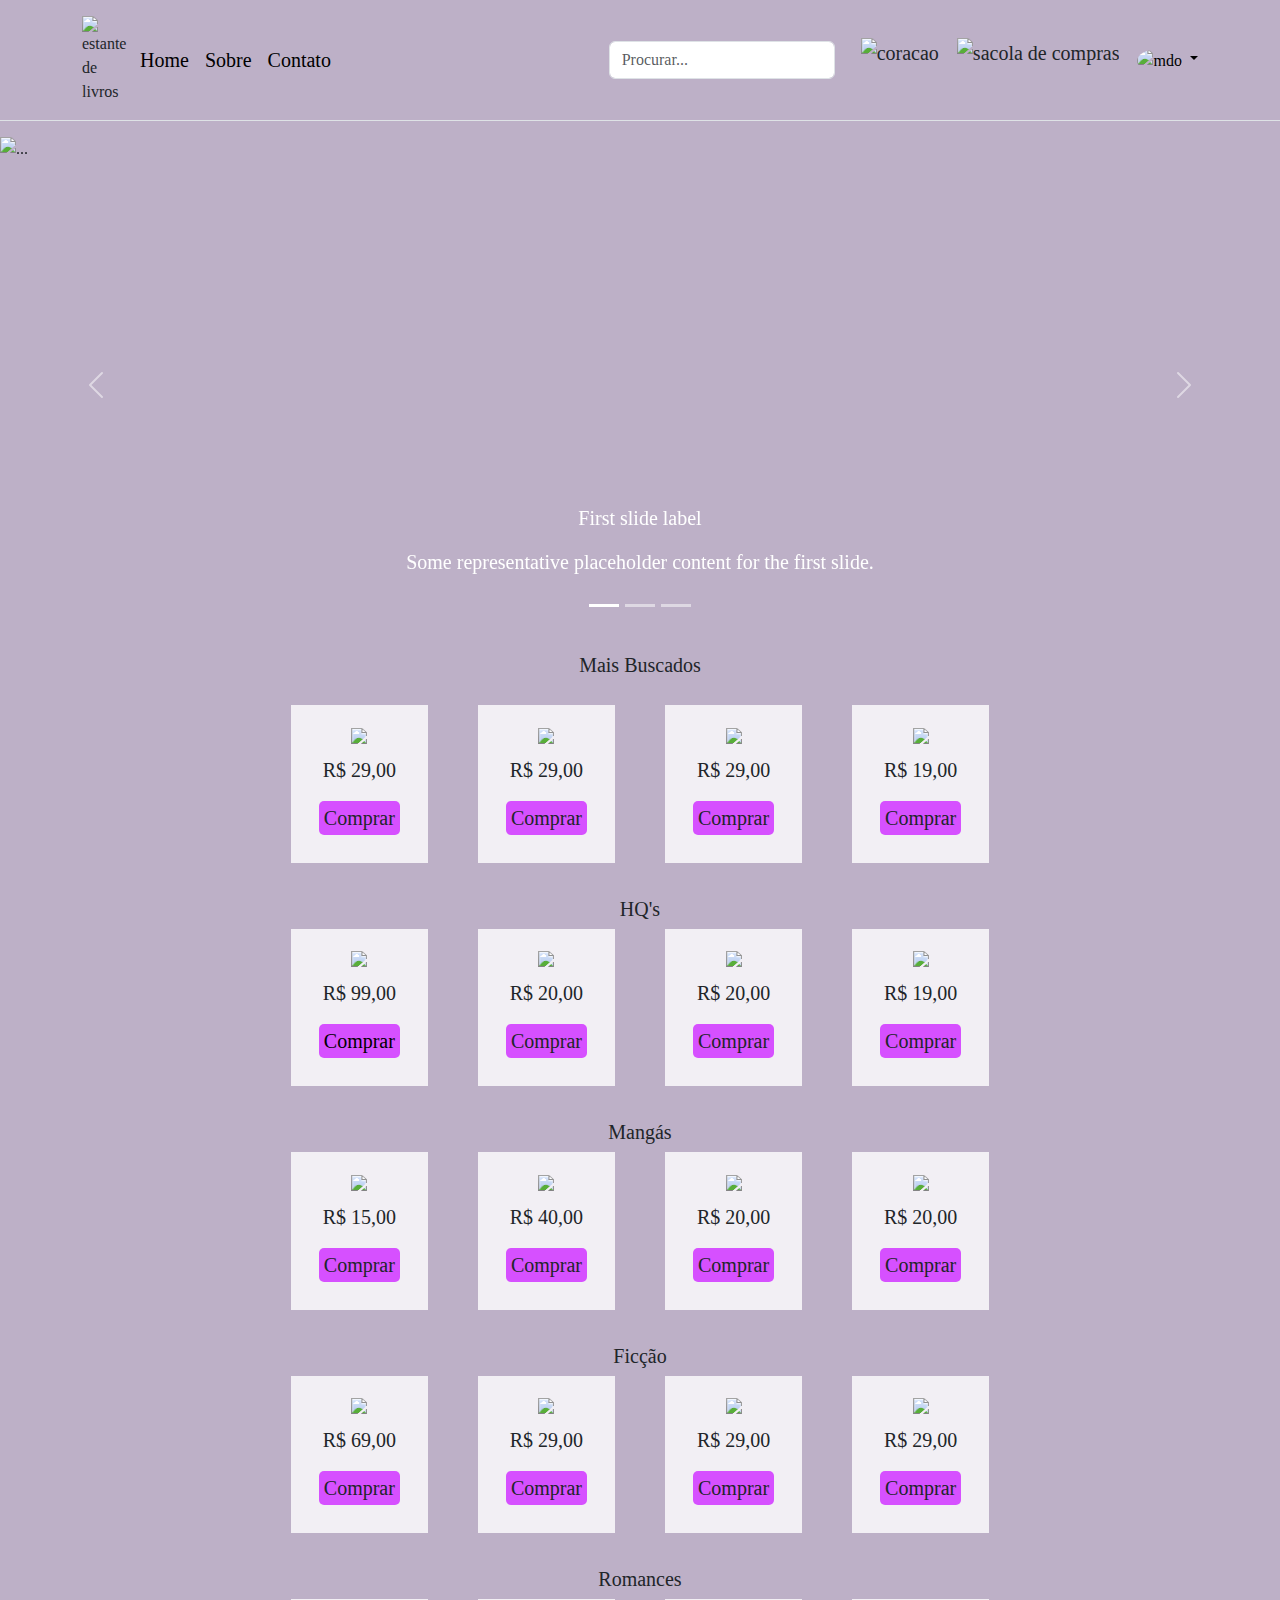
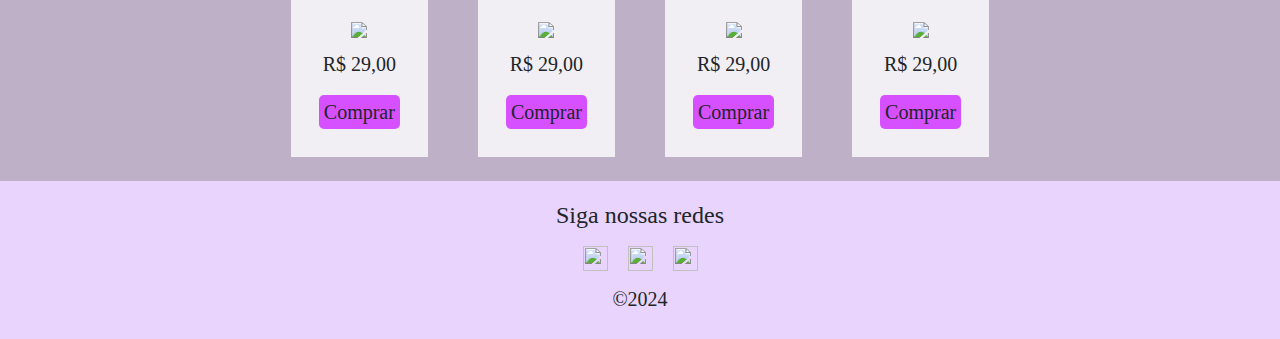
==== index.html @ cecb7685 "indentacao" ====
<!DOCTYPE html>
<html lang="en">
<head>
    <meta charset="UTF-8">
    <meta name="viewport" content="width=device-width, initial-scale=1.0">
    <link href="https://cdn.jsdelivr.net/npm/bootstrap@5.3.3/dist/css/bootstrap.min.css" rel="stylesheet" integrity="sha384-QWTKZyjpPEjISv5WaRU9OFeRpok6YctnYmDr5pNlyT2bRjXh0JMhjY6hW+ALEwIH" crossorigin="anonymous">
    <link rel="stylesheet" href="css/style.css">
    <link rel="shortcut icon" href="images/favicon.ico" type="image/x-icon">
    <title>Livros</title>
</head>
<body>
    <header class="p-3 mb-3 border-bottom">
        <div class="container">
            <div class="d-flex flex-wrap align-items-center justify-content-center justify-content-lg-start">
                <img id="logo" src="images/livros.png" alt="estante de livros">
                <ul class="nav col-12 col-lg-auto me-lg-auto mb-2 justify-content-center mb-md-0">
                    <li><a href="#" class="nav-link px-2 link-body-emphasis">Home</a></li>
                    <li><a href="#" class="nav-link px-2 link-body-emphasis">Sobre</a></li>
                    <li><a href="#" class="nav-link px-2 link-body-emphasis">Contato</a></li>
                </ul>
    
            <form class="col-12 col-lg-auto mb-3 mb-lg-0 me-lg-3" role="search">
                <input type="search" class="form-control" placeholder="Procurar..." aria-label="Search">
            </form>
            <nav class="menu">
                <ul>
                    <li><img id="coracao_menu" class="menu2" src="images/coracao.png" alt="coracao"></li>
                    <li><img id="compras_menu" class="menu2" src="images/vista-lateral-vazia-do-carrinho-de-compras.png" alt="sacola de compras"></li>
                </ul>
            </nav>
            <div class="dropdown text-end">
                <a href="#" class="d-block link-body-emphasis text-decoration-none dropdown-toggle" data-bs-toggle="dropdown" aria-expanded="false">
                <img src="https://github.com/mdo.png" alt="mdo" width="32" height="32" class="rounded-circle">
                </a>

            <ul class="dropdown-menu text-small">
                <li><a class="dropdown-item" href="#" onclick="mudarTema()">Tema escuro</a></li>
                <li><a class="dropdown-item" href="#">Settings</a></li>
                <li><a class="dropdown-item" href="#">Perfil</a></li>
                <li><hr class="dropdown-divider"></li>
                <li><a class="dropdown-item" href="#">Sair</a></li>
            </ul>
        </div>
    </header>

    <div id="carouselExampleCaptions" class="carousel slide">
        <div class="carousel-indicators">
          <button type="button" data-bs-target="#carouselExampleCaptions" data-bs-slide-to="0" class="active" aria-current="true" aria-label="Slide 1"></button>
          <button type="button" data-bs-target="#carouselExampleCaptions" data-bs-slide-to="1" aria-label="Slide 2"></button>
          <button type="button" data-bs-target="#carouselExampleCaptions" data-bs-slide-to="2" aria-label="Slide 3"></button>
        </div>
        <div class="carousel-inner">
          <div class="carousel-item active">
            <img src="images/top-view-books-arrangement.jpg" class="d-block w-100" alt="...">
            <div class="carousel-caption d-none d-md-block">
              <h5>First slide label</h5>
              <p>Some representative placeholder content for the first slide.</p>
            </div>
          </div>
          <div class="carousel-item">
            <img src="images/top-view-books-arrangement.jpg" class="d-block w-100" alt="...">
            <div class="carousel-caption d-none d-md-block">
              <h5>Second slide label</h5>
              <p>Some representative placeholder content for the second slide.</p>
            </div>
          </div>
          <div class="carousel-item">
            <img src="images/top-view-books-arrangement.jpg" class="d-block w-100" alt="...">
            <div class="carousel-caption d-none d-md-block">
              <h5>Third slide label</h5>
              <p>Some representative placeholder content for the third slide.</p>
            </div>
          </div>
        </div>
        <button class="carousel-control-prev" type="button" data-bs-target="#carouselExampleCaptions" data-bs-slide="prev">
          <span class="carousel-control-prev-icon" aria-hidden="true"></span>
          <span class="visually-hidden">Previous</span>
        </button>
        <button class="carousel-control-next" type="button" data-bs-target="#carouselExampleCaptions" data-bs-slide="next">
            <span class="carousel-control-next-icon" aria-hidden="true"></span>
            <span class="visually-hidden">Next</span>
        </button>
    </div>

    <h3 id="mais_buscados">Mais Buscados</h3>
    <section>
        <div class="grid-container">
            <div class="grid-item">
                <img id="imagem-card-1" src="images/16643869266334876e5f51e_1664386926_3x2_md.jpg">
                <div>
                    <div id="info">
                        <p id="preco-produto-1" >R$ 29,00</p>
                    </div>
                </div>
                <h3 class="botaoCompra">Comprar</h3>
            </div>
            <div class="grid-item">
                <img id="imagem-card-2" src="images/61IY5VQI69L._AC_UF1000,1000_QL80_.jpg">
                <div>
                    <div id="info">
                        <p id="preco-produto-2">R$ 29,00</p>
                    </div>
                </div>
                <h3 class="botaoCompra">Comprar</h3>
            </div>
            <div class="grid-item">
                <img id="imagem-card-3" src="images/61J43V72F7L._AC_UF1000,1000_QL80_.jpg">
                <div>
                    <div id="info">
                        <p>R$ 29,00</p>
                    </div>
                </div>
                <h3 class="botaoCompra">Comprar</h3>
            </div>  
            <div class="grid-item">
                <img id="imagem-card-4" src="images/Batwoman-Medo-e-Aversão-no-País-das-Maravilhas-capa-666x1024.jpg">
                <div>
                    <div id="info">
                        <p>R$ 19,00</p>
                    </div>
                </div>
                <h3 class="botaoCompra">Comprar</h3>
            </div>
        </div>
    </section>
    <br>
    <h3 id="hqs" >HQ's</h3>
    <section>
        <div class="grid-container">
            <div class="grid-item">
                <img id="imagem-card-5" src="images/81IOAiyRD+L._AC_UF1000,1000_QL80_.jpg">
                <div>
                    <div id="info">
                        <p>R$ 99,00</p>
                    </div>
                </div>
                <h3 class="botaoCompra"><a href="pagina2.html" >Comprar</a></h3>
            </div>
            <div class="grid-item">
                <img id="imagem-card-6" src="images/-S897-F.png">
                <div>
                    <div id="info">
                        <p>R$ 20,00</p>
                    </div>
                </div>
                <h3 class="botaoCompra">Comprar</h3>
            </div>
            <div class="grid-item">
                <img id="imagem-card-7" src="images/71UJPjpPk7L._AC_UF894,1000_QL80_.jpg">
                <div>
                    <div id="info">
                        <p>R$ 20,00</p>
                    </div>
                </div>
                <h3 class="botaoCompra">Comprar</h3>
            </div>  
            <div class="grid-item">
                <img id="imagem-card-8" src="images/Batwoman-Medo-e-Aversão-no-País-das-Maravilhas-capa-666x1024.jpg">
                <div>
                    <div id="info">
                        <p>R$ 19,00</p>
                    </div>
                </div>
                <h3 class="botaoCompra">Comprar</h3>
            </div>
        </div>
    </section>
    <br>
    <h3 id="mangas" >Mangás</h3>
    <section>
        <div class="grid-container">
            <div class="grid-item">
                <img id="imagem-card-9" src="images/61JBs8YYr4L._SL1462_.jpg">
                <div>
                    <div id="info">
                        <p>R$ 15,00</p>
                    </div>
                </div>
                <h3 class="botaoCompra">Comprar</h3>
            </div>
            <div class="grid-item">
                <img id="imagem-card-10" src="images/6175PH7eGwL._SL1000_.jpg">
                <div>
                    <div id="info">
                        <p>R$ 40,00</p>
                    </div>
                </div>
                <h3 class="botaoCompra">Comprar</h3>
            </div>
            <div class="grid-item">
                <img id="imagem-card-11" src="images/81TmHlRleJL._AC_UF1000,1000_QL80_.jpg">
                <div>
                    <div id="info">
                        <p>R$ 20,00</p>
                    </div>
                </div>
                <h3 class="botaoCompra">Comprar</h3>
            </div>  
            <div class="grid-item">
                <img id="imagem-card-12" src="images/71IIA44vw1L._AC_UF1000,1000_QL80_.jpg">
                <div>
                    <div id="info">
                        <p>R$ 20,00</p>
                    </div>
                </div>
                <h3 class="botaoCompra">Comprar</h3>
            </div>
        </div>
    </section>
    <br>
    <h3 id="ficcao" >Ficção</h3>
    <section>
        <div class="grid-container">
            <div class="grid-item">
                <img id="imagem-card-13" src="images/81zN7udGRUL._SL1500_.jpg">
                <div>
                    <div id="info">
                        <p>R$ 69,00</p>
                    </div>
                </div>
                <h3 class="botaoCompra">Comprar</h3>
            </div>
            <div class="grid-item">
                <img id="imagem-card-14" src="images/61tWC0pqJEL._SL1500_.jpg">
                <div>
                    <div id="info">
                        <p>R$ 29,00</p>
                    </div>
                </div>
                <h3 class="botaoCompra">Comprar</h3>
            </div>
            <div class="grid-item">
                <img id="imagem-card-15" src="images/81eDqX4-H2L._SL1500_.jpg">
                <div>
                    <div id="info">
                        <p>R$ 29,00</p>
                    </div>
                </div>
                <h3 class="botaoCompra">Comprar</h3>
            </div>  
            <div class="grid-item">
                <img id="imagem-card-16" src="images/91r3rBPFgcS._SL1500_.jpg">
                <div>
                    <div id="info">
                        <p>R$ 29,00</p>
                    </div>
                </div>
                <h3 class="botaoCompra" >Comprar</h3>
            </div>
        </div>
    </section>
    <br>
    <h3 id="romances" >Romances</h3>
    <section>
        <div class="grid-container">
            <div class="grid-item">
                <img id="imagem-card-17" src="images/16643869266334876e5f51e_1664386926_3x2_md.jpg">
                <div>
                    <div id="info">
                        <p>R$ 29,00</p>
                    </div>
                </div>
                <h3 class="botaoCompra">Comprar</h3>
            </div>
            <div class="grid-item">
                <img id="imagem-card-18" src="images/61IY5VQI69L._AC_UF1000,1000_QL80_.jpg">
                <div>
                    <div id="info">
                        <p>R$ 29,00</p>
                    </div>
                </div>
                <h3 class="botaoCompra">Comprar</h3>
            </div>
            <div class="grid-item">
                <img id="imagem-card-19" src="images/71FFLyJ5uyL._AC_UF1000,1000_QL80_.jpg">
                <div>
                    <div id="info">
                        <p>R$ 29,00</p>
                    </div>
                </div>
                <h3 class="botaoCompra">Comprar</h3>
            </div>  
            <div class="grid-item">
                <img id="imagem-card-20" src="images/51M9IbBqxCL._AC_UF1000,1000_QL80_.jpg">
                <div>
                    <div id="info">
                        <p>R$ 29,00</p>
                    </div>
                </div>
                <h3 class="botaoCompra">Comprar</h3>
            </div>
        </div>
    </section>
    <br>
    <footer>
        <div>
            <div class="footer">
                <h4>Siga nossas redes</h4>
                <ul>
                    <li><a href="https://github.com/cjomode" target="_blank"><img class="social" src="images/github.png"></a></li>
                    <li><img class="social" src="images/instagram.png" ></li>
                    <li><img class="social" src="images/twitter.png" ></li>
                </ul>
                <h5>&copy;2024</h5>
            </div>
        </div>
    </footer>
    <script src="https://cdn.jsdelivr.net/npm/bootstrap@5.3.3/dist/js/bootstrap.bundle.min.js" integrity="sha384-YvpcrYf0tY3lHB60NNkmXc5s9fDVZLESaAA55NDzOxhy9GkcIdslK1eN7N6jIeHz" crossorigin="anonymous"></script>
</body>
</html>
---- css/style.css ----
*{
    margin: 0;
}
body{
    background-color: rgb(189, 176, 199);
    font-family: 'Franklin Gothic Medium';
    transition: background-color 0.5s ease;

}

.carousel-item {
    height: 31rem;
}

#mais_buscados{
    padding:20px;
}

ul{
    list-style-type: none;
    padding-left: 10px;
    display: flex;
    font-size: 20px;
}

#logo {
    width:50px ;
}
.menu2 {
    width: 40px;
    padding-right: 18px;
    cursor: pointer;
} 

section #info{
    justify-content: space-between;
}

/* texto card */
p{
    padding-top: 9px;
    font-size: 20px;
}

#bem-vindo{
    text-align: center;
    padding-bottom: 15px;
    font-weight: lighter;
}

h3{
    font-size: 20px;
    text-align: center;
    padding-top: 10px;
    font-weight: lighter; 
}

#imagem-card{
    width: 207px;
}

a{
    cursor: pointer;
    text-decoration: none;
    color: black;
}
.flex-container{
    display: flex;
    background-color: rgb(116, 100, 119);
    justify-content: center;
}
.flex-container div{
    background-color: rgb(244, 225, 252);
    padding: 15px;
    margin: 15px;
    line-height: 20px;
    font-size: 20px;
    border-radius: 5px;
} 

.grid-container{
    display: grid;
    gap: 50px;
    grid-template-columns: auto auto auto auto;
    place-content: center;
}
.grid-item{
    background-color: rgba(255, 255, 255, 0.8);
    border: 1px;
    padding: 18px;
    font-size: 15px;
    text-align: center;
}
.grid-item h3{
    background-color: rgb(214, 80, 255);
    padding: 5px;
    margin: 10px;
    border-radius: 5px;
    cursor: pointer;
} 

.grid-item img{
    width: 205px;
} 

#imagem-card-1{
    width: 210px;
}
#imagem-card-2{
    width: 216px;
}
#imagem-card-3{
    width: 210px;
}
#imagem-card-5{
    width: 222px;
}
#imagem-card-6{
    width: 215px;
}
#imagem-card-7{
    width: 214px;
}
#imagem-card-8{
    width: 210px;
}
#imagem-card-9{
    width: 214px;
}
#imagem-card-10{
    width: 215px;
}
#imagem-card-11{
    width: 208px;
}
#imagem-card-12{
    width: 217px;
}
#imagem-card-13{
    width: 216px;
}
#imagem-card-14{
    width: 216px;
}
#imagem-card-16{
    width: 212px;
}
#imagem-card-17{
    width: 215px;
}
#imagem-card-18{
    width: 222px;
}
#imagem-card-19{
    width: 215px;
}
#imagem-card-20{
    width: 215px;
}

.grid-item h3:hover{
    transform: scale(1.1)
} 

/* footer */
footer {
    text-align: center;
    background-color: rgb(232, 212, 252);
    padding: 20px 0;
}

.footer h4 {
    margin-bottom: 12px;
}

.footer ul {
    padding: 0;
    justify-content: center;
}

.footer ul li {
    margin: 0 10px;
}

.social {
    width: 25px;
    height: 25px;
    cursor: pointer;
}

.footer h5 {
    margin-top: 12px;
}
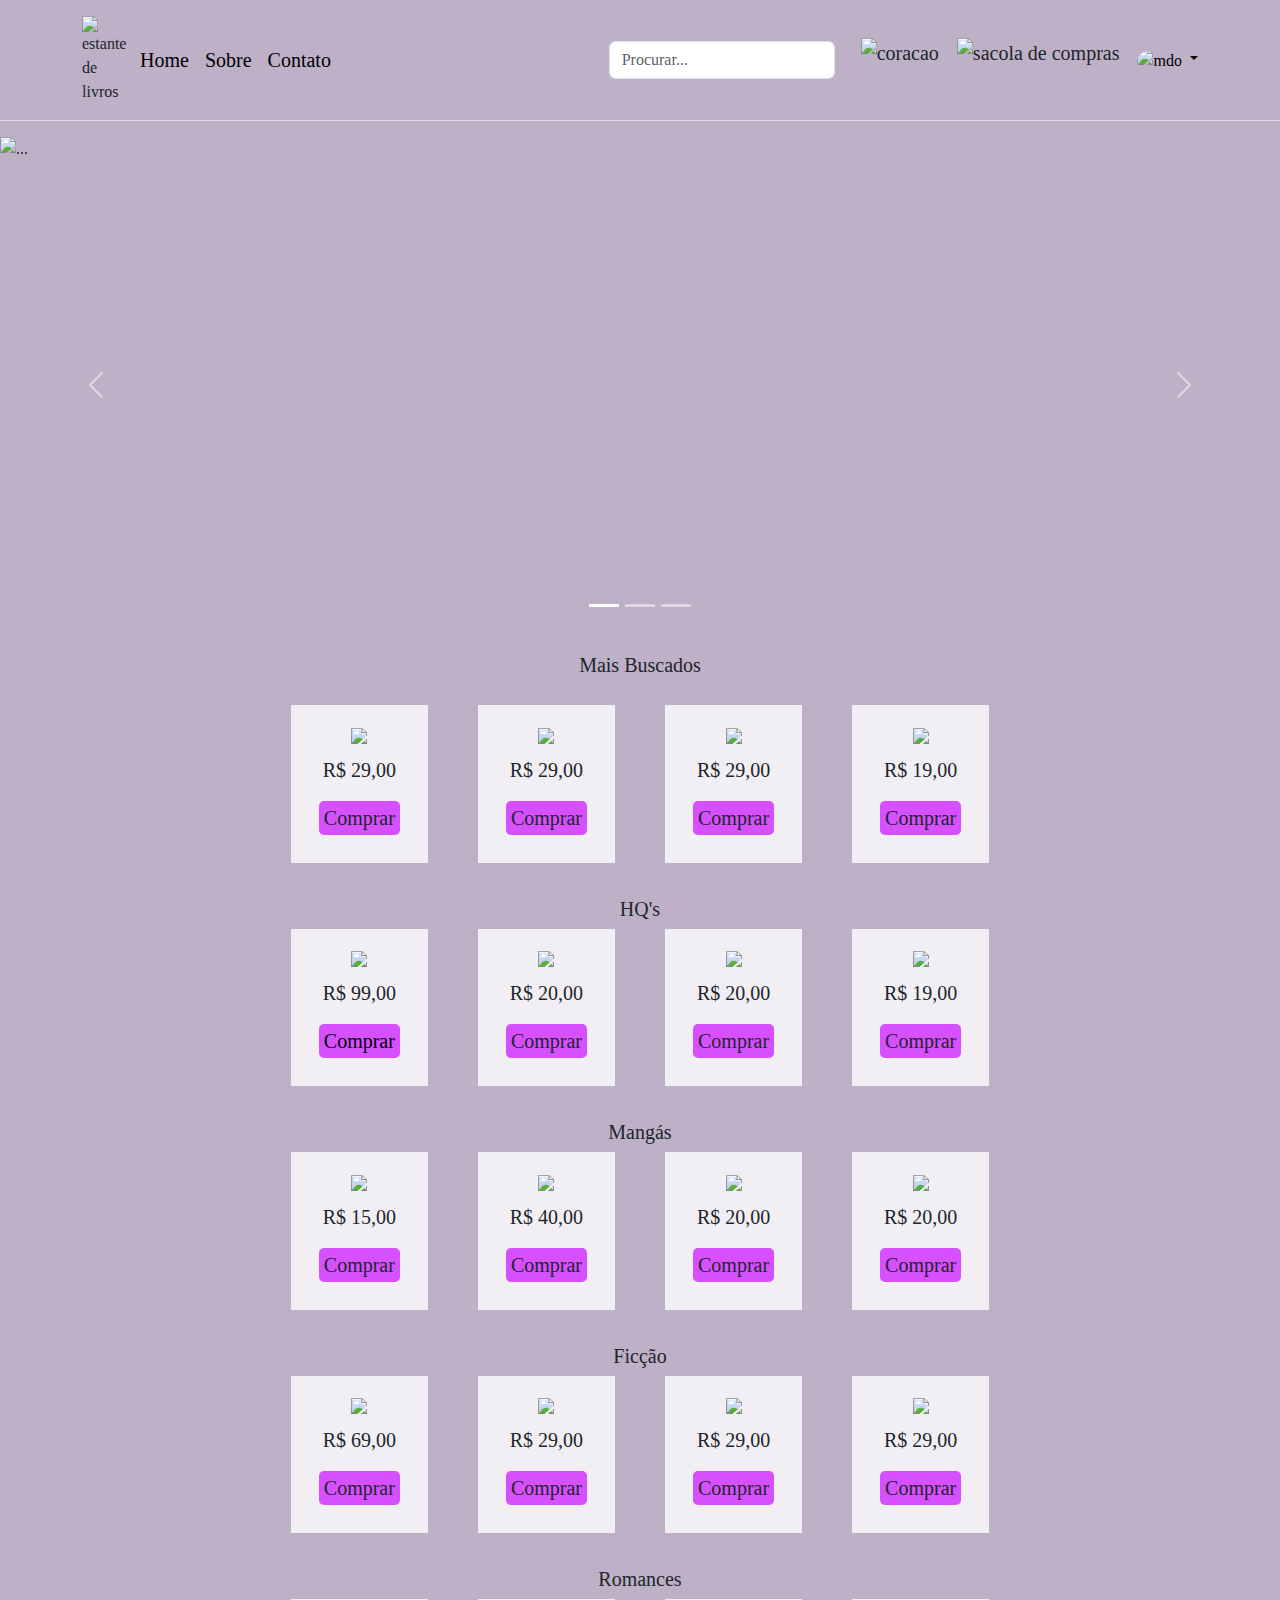
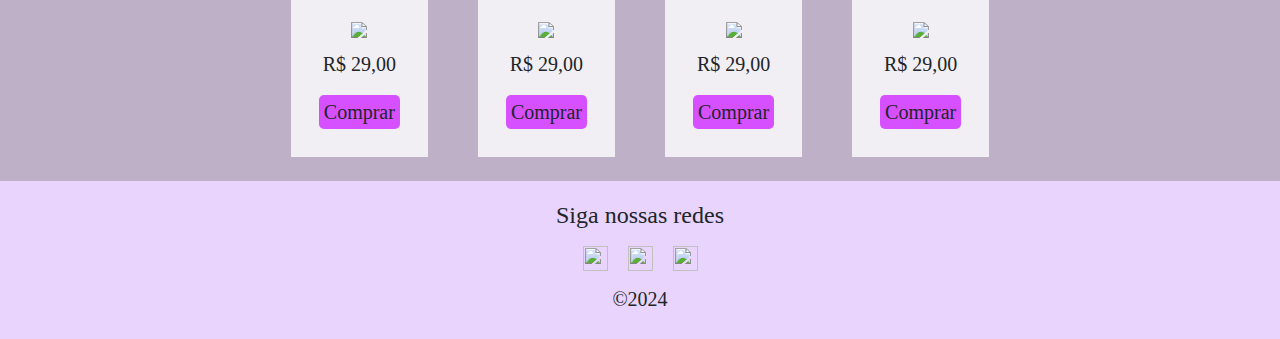
==== commit 9c484171: "Footer e slide" ====
--- a/index.html
+++ b/index.html
@@ -34,11 +34,11 @@
                 </a>
 
             <ul class="dropdown-menu text-small">
-                <li><a class="dropdown-item" href="#" onclick="mudarTema()">Tema escuro</a></li>
-                <li><a class="dropdown-item" href="#">Settings</a></li>
-                <li><a class="dropdown-item" href="#">Perfil</a></li>
+                <li><a class="dropdown-item" href="#" onclick="mudarTema()">Perfil</a></li>
+                <li><a class="dropdown-item" href="#"></a>Configurações</li>
+                <li><a class="dropdown-item" href="#">Tema escuro</a></li>
                 <li><hr class="dropdown-divider"></li>
-                <li><a class="dropdown-item" href="#">Sair</a></li>
+                <li><a class="dropdown-item" href="#">Log-out</a></li>
             </ul>
         </div>
     </header>
@@ -51,14 +51,14 @@
         </div>
         <div class="carousel-inner">
           <div class="carousel-item active">
-            <img src="images/top-view-books-arrangement.jpg" class="d-block w-100" alt="...">
+            <img src="https://i.ytimg.com/vi/MPHlAdu6jIU/maxresdefault.jpg" class="d-block w-100" alt="...">
             <div class="carousel-caption d-none d-md-block">
-              <h5>First slide label</h5>
-              <p>Some representative placeholder content for the first slide.</p>
+              <h5></h5>
+              <p></p>
             </div>
           </div>
           <div class="carousel-item">
-            <img src="images/top-view-books-arrangement.jpg" class="d-block w-100" alt="...">
+            <img src="https://m.media-amazon.com/images/I/8186gKzGVSL._AC_UF1000,1000_QL80_.jpg" class="d-block w-100" alt="...">
             <div class="carousel-caption d-none d-md-block">
               <h5>Second slide label</h5>
               <p>Some representative placeholder content for the second slide.</p>
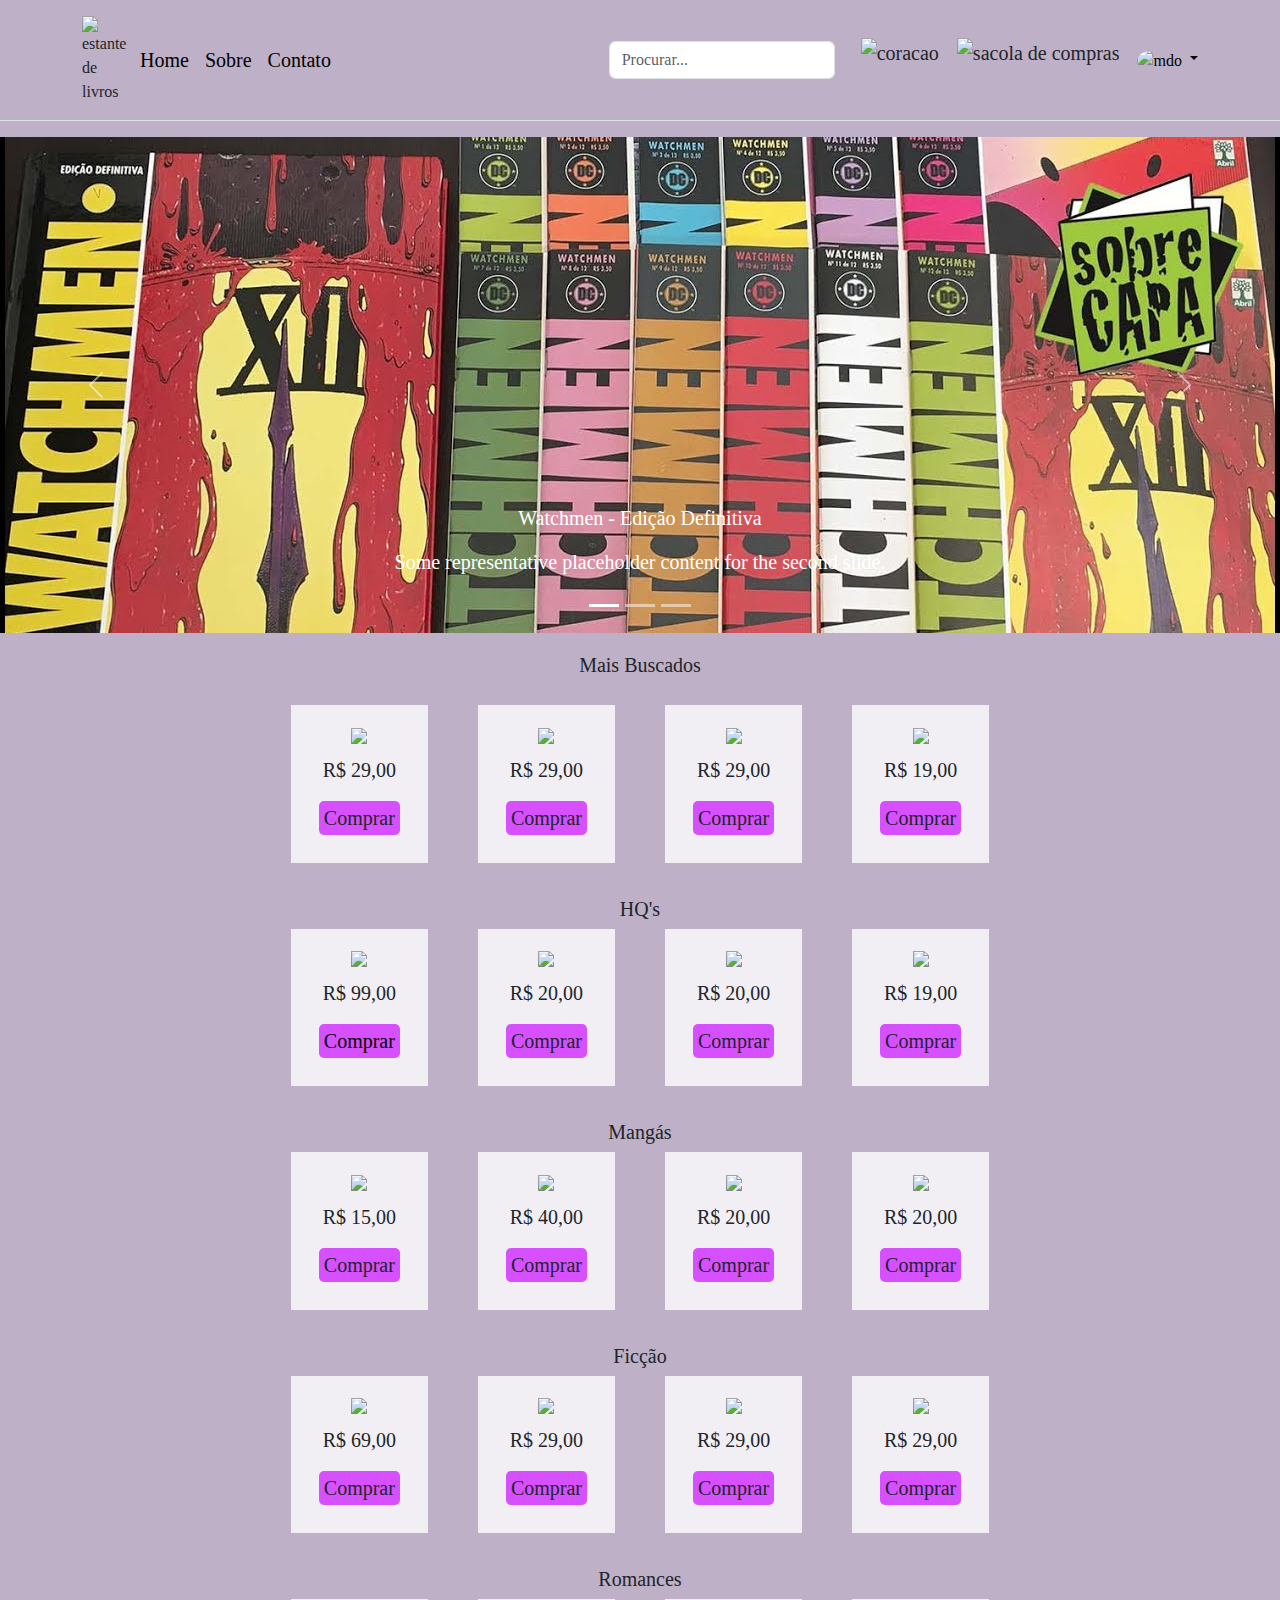
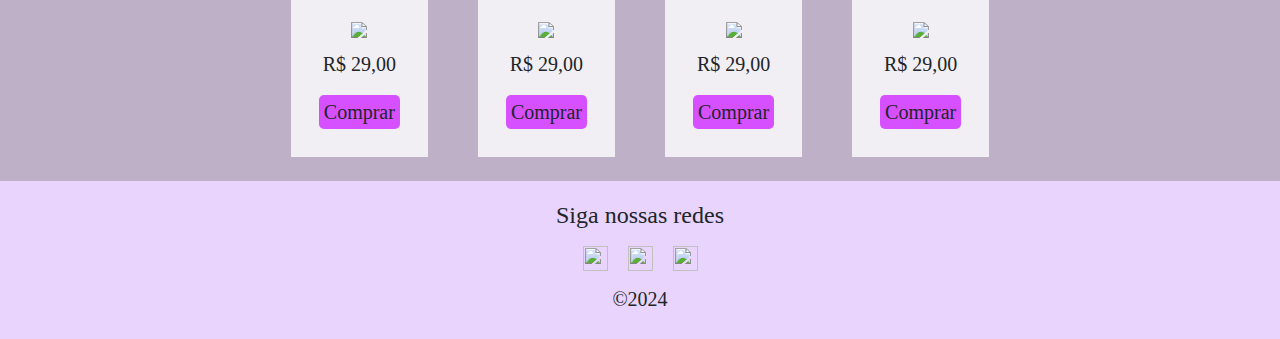
==== commit 304b08ac: "modf index/ pg2" ====
--- a/index.html
+++ b/index.html
@@ -51,16 +51,16 @@
         </div>
         <div class="carousel-inner">
           <div class="carousel-item active">
-            <img src="https://i.ytimg.com/vi/MPHlAdu6jIU/maxresdefault.jpg" class="d-block w-100" alt="...">
+            <img src="images/maxresdefault.jpg" class="d-block w-100" alt="...">
             <div class="carousel-caption d-none d-md-block">
-              <h5></h5>
-              <p></p>
+              <h5> Watchmen - Edição Definitiva</h5>
+              <p> Some representative placeholder content for the second slide.</p>
             </div>
           </div>
           <div class="carousel-item">
-            <img src="https://m.media-amazon.com/images/I/8186gKzGVSL._AC_UF1000,1000_QL80_.jpg" class="d-block w-100" alt="...">
+            <img src="images/03_2001UmOdisseiaNoEspaco-1.jpg" class="d-block w-100">
             <div class="carousel-caption d-none d-md-block">
-              <h5>Second slide label</h5>
+              <h5>2001 - Uma Odisseia no Espaço</h5>
               <p>Some representative placeholder content for the second slide.</p>
             </div>
           </div>
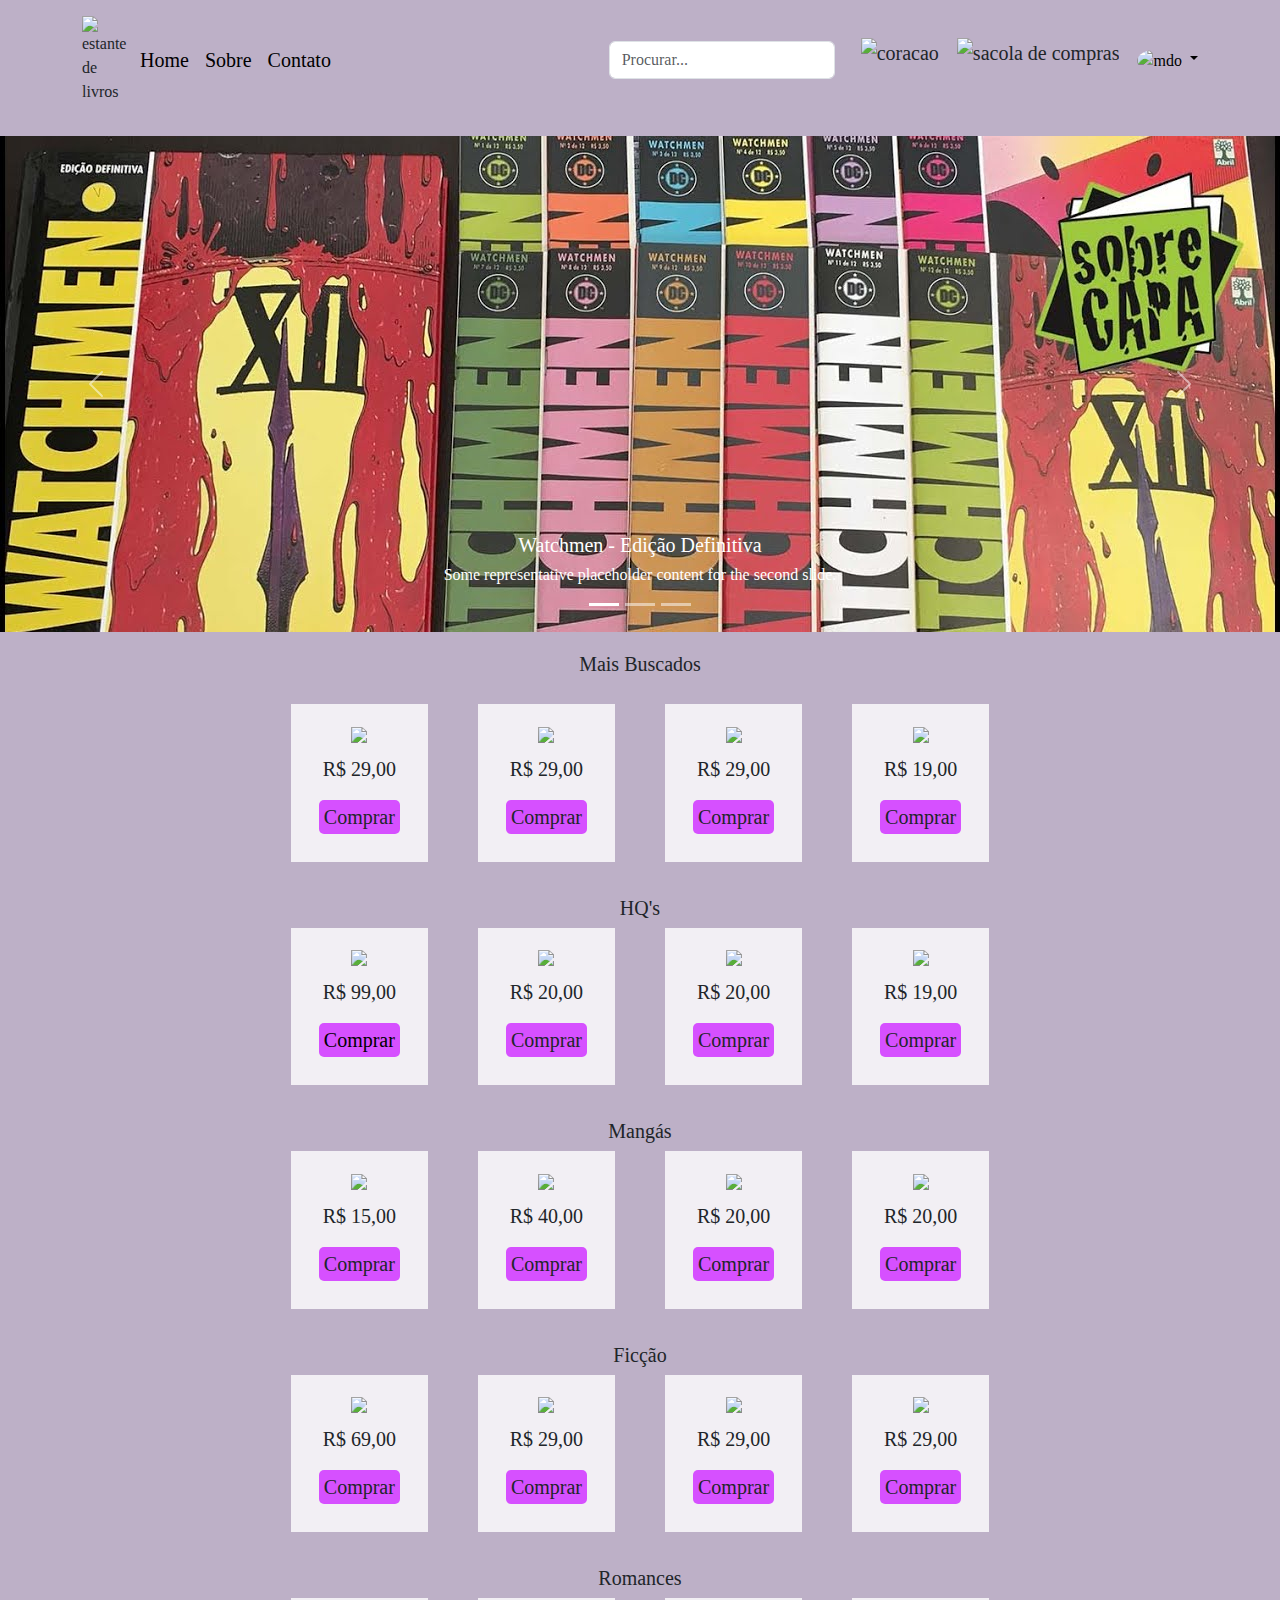
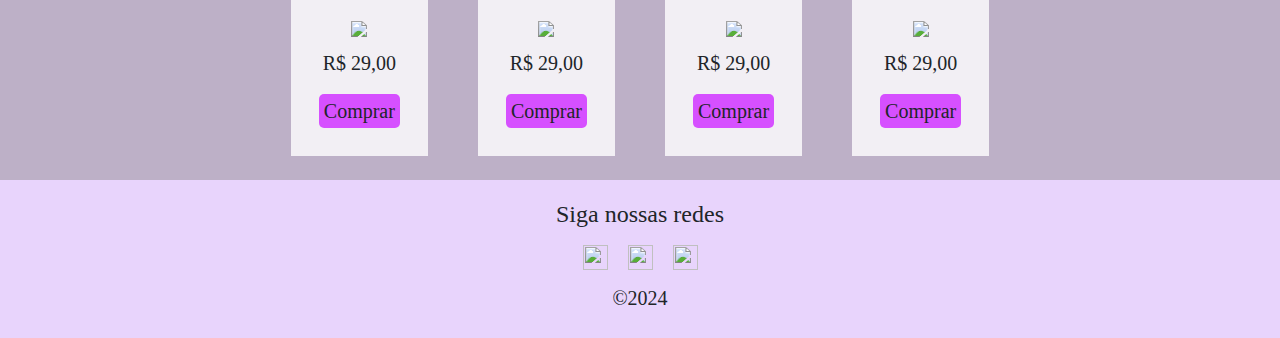
==== commit 64e3747c: "ajustes e melhorias" ====
--- a/index.html
+++ b/index.html
@@ -9,7 +9,7 @@
     <title>Livros</title>
 </head>
 <body>
-    <header class="p-3 mb-3 border-bottom">
+    <header class="p-3 mb-3">
         <div class="container">
             <div class="d-flex flex-wrap align-items-center justify-content-center justify-content-lg-start">
                 <img id="logo" src="images/livros.png" alt="estante de livros">
@@ -34,7 +34,7 @@
                 </a>
 
             <ul class="dropdown-menu text-small">
-                <li><a class="dropdown-item" href="#" onclick="mudarTema()">Perfil</a></li>
+                <li><a class="dropdown-item" href="#">Perfil</a></li>
                 <li><a class="dropdown-item" href="#"></a>Configurações</li>
                 <li><a class="dropdown-item" href="#">Tema escuro</a></li>
                 <li><hr class="dropdown-divider"></li>
@@ -53,22 +53,22 @@
           <div class="carousel-item active">
             <img src="images/maxresdefault.jpg" class="d-block w-100" alt="...">
             <div class="carousel-caption d-none d-md-block">
-              <h5> Watchmen - Edição Definitiva</h5>
-              <p> Some representative placeholder content for the second slide.</p>
+                <h5> Watchmen - Edição Definitiva</h5>
+                <h6> Some representative placeholder content for the second slide.</h6>
             </div>
           </div>
           <div class="carousel-item">
-            <img src="images/03_2001UmOdisseiaNoEspaco-1.jpg" class="d-block w-100">
+            <img src="images/03_2001UmOdisseiaNoEspaco-1.jpg" class="d-block w-100" alt=" ">
             <div class="carousel-caption d-none d-md-block">
               <h5>2001 - Uma Odisseia no Espaço</h5>
-              <p>Some representative placeholder content for the second slide.</p>
+              <h6>Some representative placeholder content for the second slide.</h6>
             </div>
           </div>
           <div class="carousel-item">
-            <img src="images/top-view-books-arrangement.jpg" class="d-block w-100" alt="...">
+            <img src="images/girlslikegirl3.png" class="d-block w-100" alt="...">
             <div class="carousel-caption d-none d-md-block">
-              <h5>Third slide label</h5>
-              <p>Some representative placeholder content for the third slide.</p>
+                <h5>Girls Like Girls</h5>
+                <h6>Disponível versão digital e física</h6>
             </div>
           </div>
         </div>
@@ -134,7 +134,7 @@
                         <p>R$ 99,00</p>
                     </div>
                 </div>
-                <h3 class="botaoCompra"><a href="pagina2.html" >Comprar</a></h3>
+                <h3 class="botaoCompra"><a href="pg2.html" >Comprar</a></h3>
             </div>
             <div class="grid-item">
                 <img id="imagem-card-6" src="images/-S897-F.png">
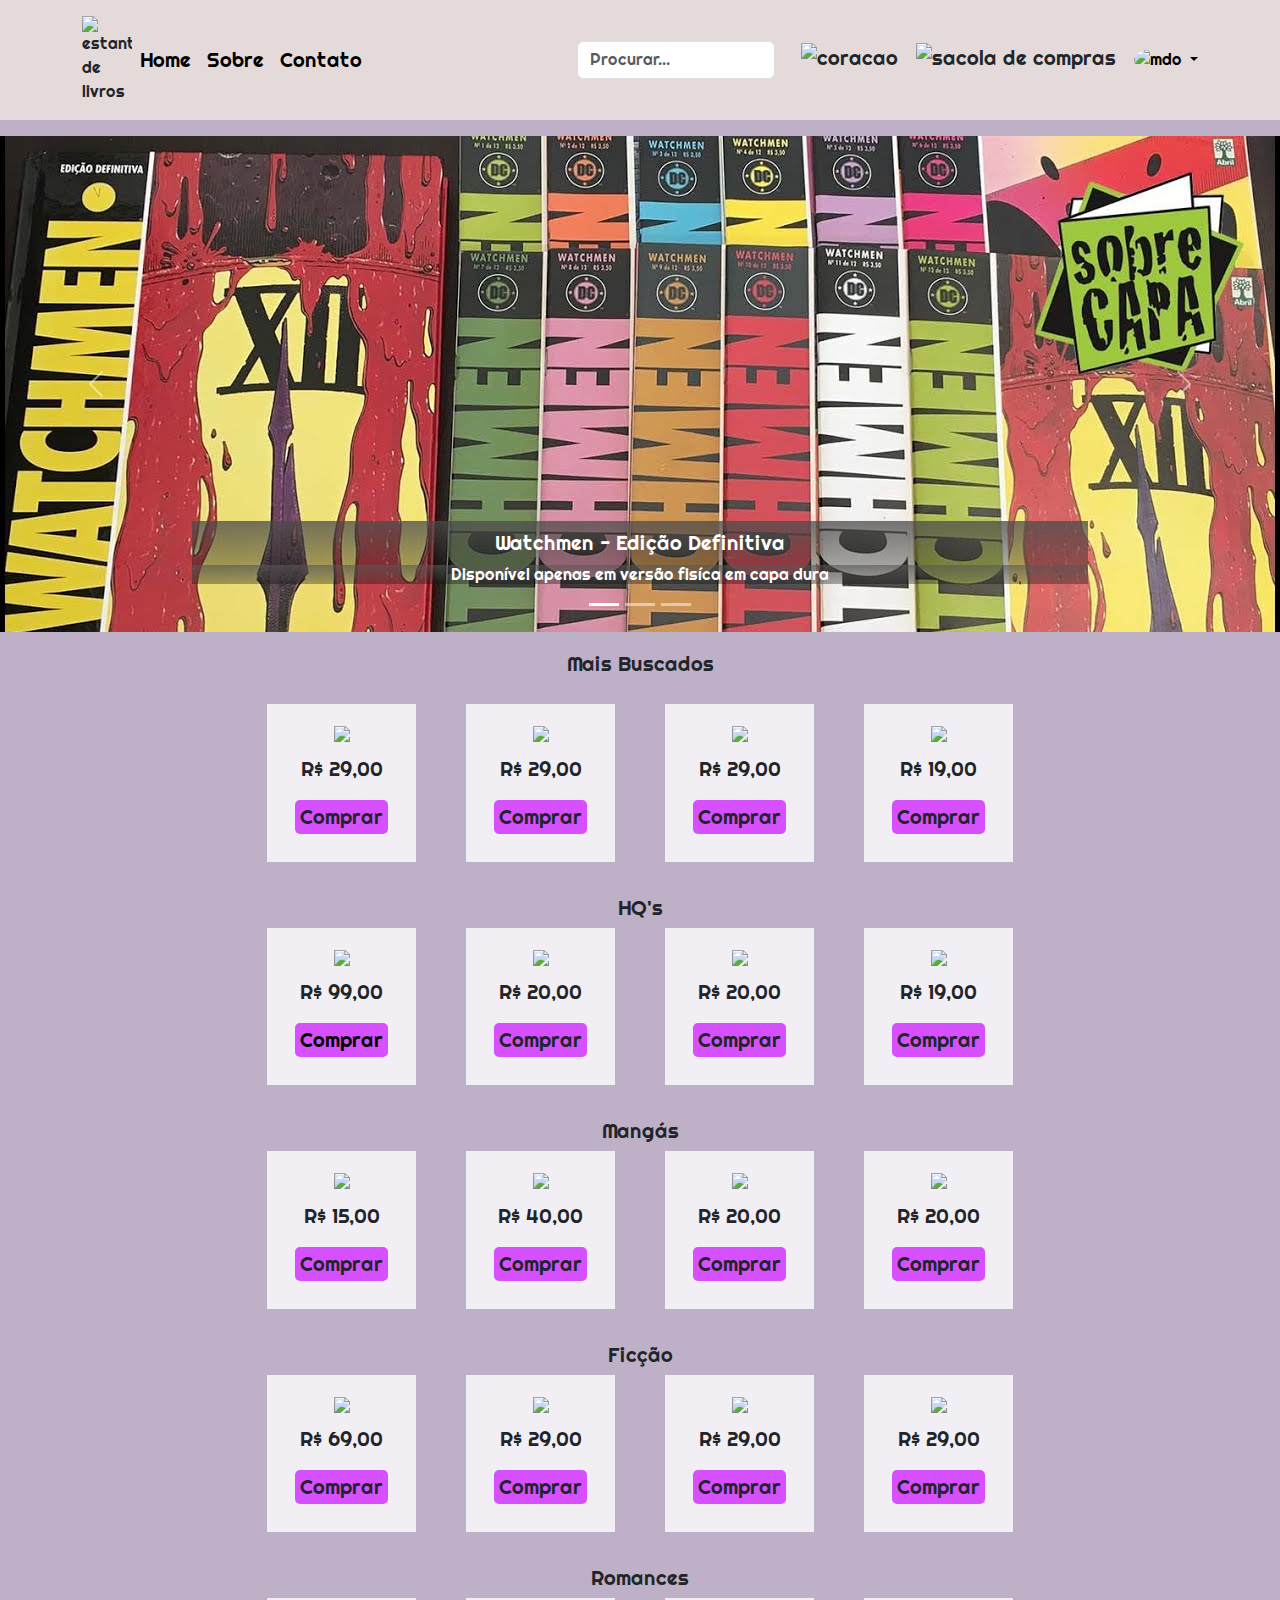
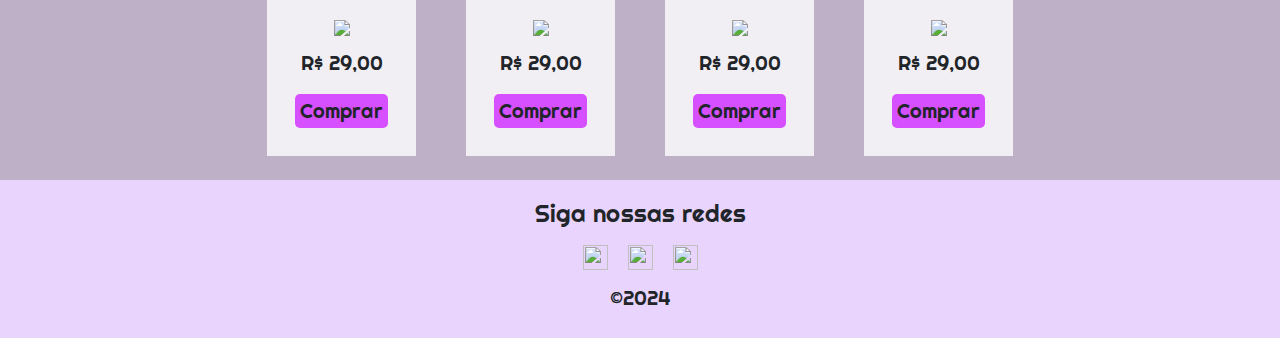
==== commit aee48e81: "Botões Ver mais/menos" ====
--- a/index.html
+++ b/index.html
@@ -7,6 +7,9 @@
     <link rel="stylesheet" href="css/style.css">
     <link rel="shortcut icon" href="images/favicon.ico" type="image/x-icon">
     <title>Livros</title>
+    <link rel="preconnect" href="https://fonts.googleapis.com">
+    <link rel="preconnect" href="https://fonts.gstatic.com" crossorigin>
+    <link href="https://fonts.googleapis.com/css2?family=Righteous&family=Shippori+Antique+B1&display=swap" rel="stylesheet">
 </head>
 <body>
     <header class="p-3 mb-3">
@@ -18,7 +21,6 @@
                     <li><a href="#" class="nav-link px-2 link-body-emphasis">Sobre</a></li>
                     <li><a href="#" class="nav-link px-2 link-body-emphasis">Contato</a></li>
                 </ul>
-    
             <form class="col-12 col-lg-auto mb-3 mb-lg-0 me-lg-3" role="search">
                 <input type="search" class="form-control" placeholder="Procurar..." aria-label="Search">
             </form>
@@ -32,17 +34,15 @@
                 <a href="#" class="d-block link-body-emphasis text-decoration-none dropdown-toggle" data-bs-toggle="dropdown" aria-expanded="false">
                 <img src="https://github.com/mdo.png" alt="mdo" width="32" height="32" class="rounded-circle">
                 </a>
-
             <ul class="dropdown-menu text-small">
                 <li><a class="dropdown-item" href="#">Perfil</a></li>
-                <li><a class="dropdown-item" href="#"></a>Configurações</li>
+                <li><a class="dropdown-item" href="#">Configurações</a></li>
                 <li><a class="dropdown-item" href="#">Tema escuro</a></li>
                 <li><hr class="dropdown-divider"></li>
                 <li><a class="dropdown-item" href="#">Log-out</a></li>
             </ul>
         </div>
     </header>
-
     <div id="carouselExampleCaptions" class="carousel slide">
         <div class="carousel-indicators">
           <button type="button" data-bs-target="#carouselExampleCaptions" data-bs-slide-to="0" class="active" aria-current="true" aria-label="Slide 1"></button>
@@ -54,7 +54,7 @@
             <img src="images/maxresdefault.jpg" class="d-block w-100" alt="...">
             <div class="carousel-caption d-none d-md-block">
                 <h5> Watchmen - Edição Definitiva</h5>
-                <h6> Some representative placeholder content for the second slide.</h6>
+                <h6> Disponível apenas em versão fisíca em capa dura</h6>
             </div>
           </div>
           <div class="carousel-item">
--- a/css/style.css
+++ b/css/style.css
@@ -3,62 +3,58 @@
 }
 body{
     background-color: rgb(189, 176, 199);
-    font-family: 'Franklin Gothic Medium';
+    font-family: "Righteous", sans-serif;
+    font-weight: 400;
     transition: background-color 0.5s ease;
 
-}
-
+} 
+.p-3{
+    background-color: rgb(228, 218, 218);
+}
 .carousel-item {
     height: 31rem;
 }
-
 #mais_buscados{
     padding:20px;
 }
-
 ul{
     list-style-type: none;
     padding-left: 10px;
     display: flex;
     font-size: 20px;
 }
-
 #logo {
     width:50px ;
 }
 .menu2 {
-    width: 40px;
+    position: relative;
+    width: 50px;
     padding-right: 18px;
-    cursor: pointer;
-} 
-
+    top: 5px;
+    cursor: pointer;
+} 
 section #info{
     justify-content: space-between;
 }
-
 /* texto card */
-p{
+#info p{
     padding-top: 9px;
     font-size: 20px;
 }
-
 #bem-vindo{
     text-align: center;
     padding-bottom: 15px;
     font-weight: lighter;
 }
-
 h3{
     font-size: 20px;
     text-align: center;
     padding-top: 10px;
     font-weight: lighter; 
 }
-
 #imagem-card{
     width: 207px;
 }
-
 a{
     cursor: pointer;
     text-decoration: none;
@@ -77,7 +73,6 @@
     font-size: 20px;
     border-radius: 5px;
 } 
-
 .grid-container{
     display: grid;
     gap: 50px;
@@ -162,6 +157,17 @@
     transform: scale(1.1)
 } 
 
+/* carrossel texto */
+.carousel-caption.d-none.d-md-block h5, h6{
+    background-image: linear-gradient(#4b4b4bc2,#04050653);
+}
+
+.carousel-caption.d-none.d-md-block h5{
+    margin: 0;
+    padding: 10px;
+}
+
+
 /* footer */
 footer {
     text-align: center;
@@ -191,3 +197,4 @@
 .footer h5 {
     margin-top: 12px;
 }
+
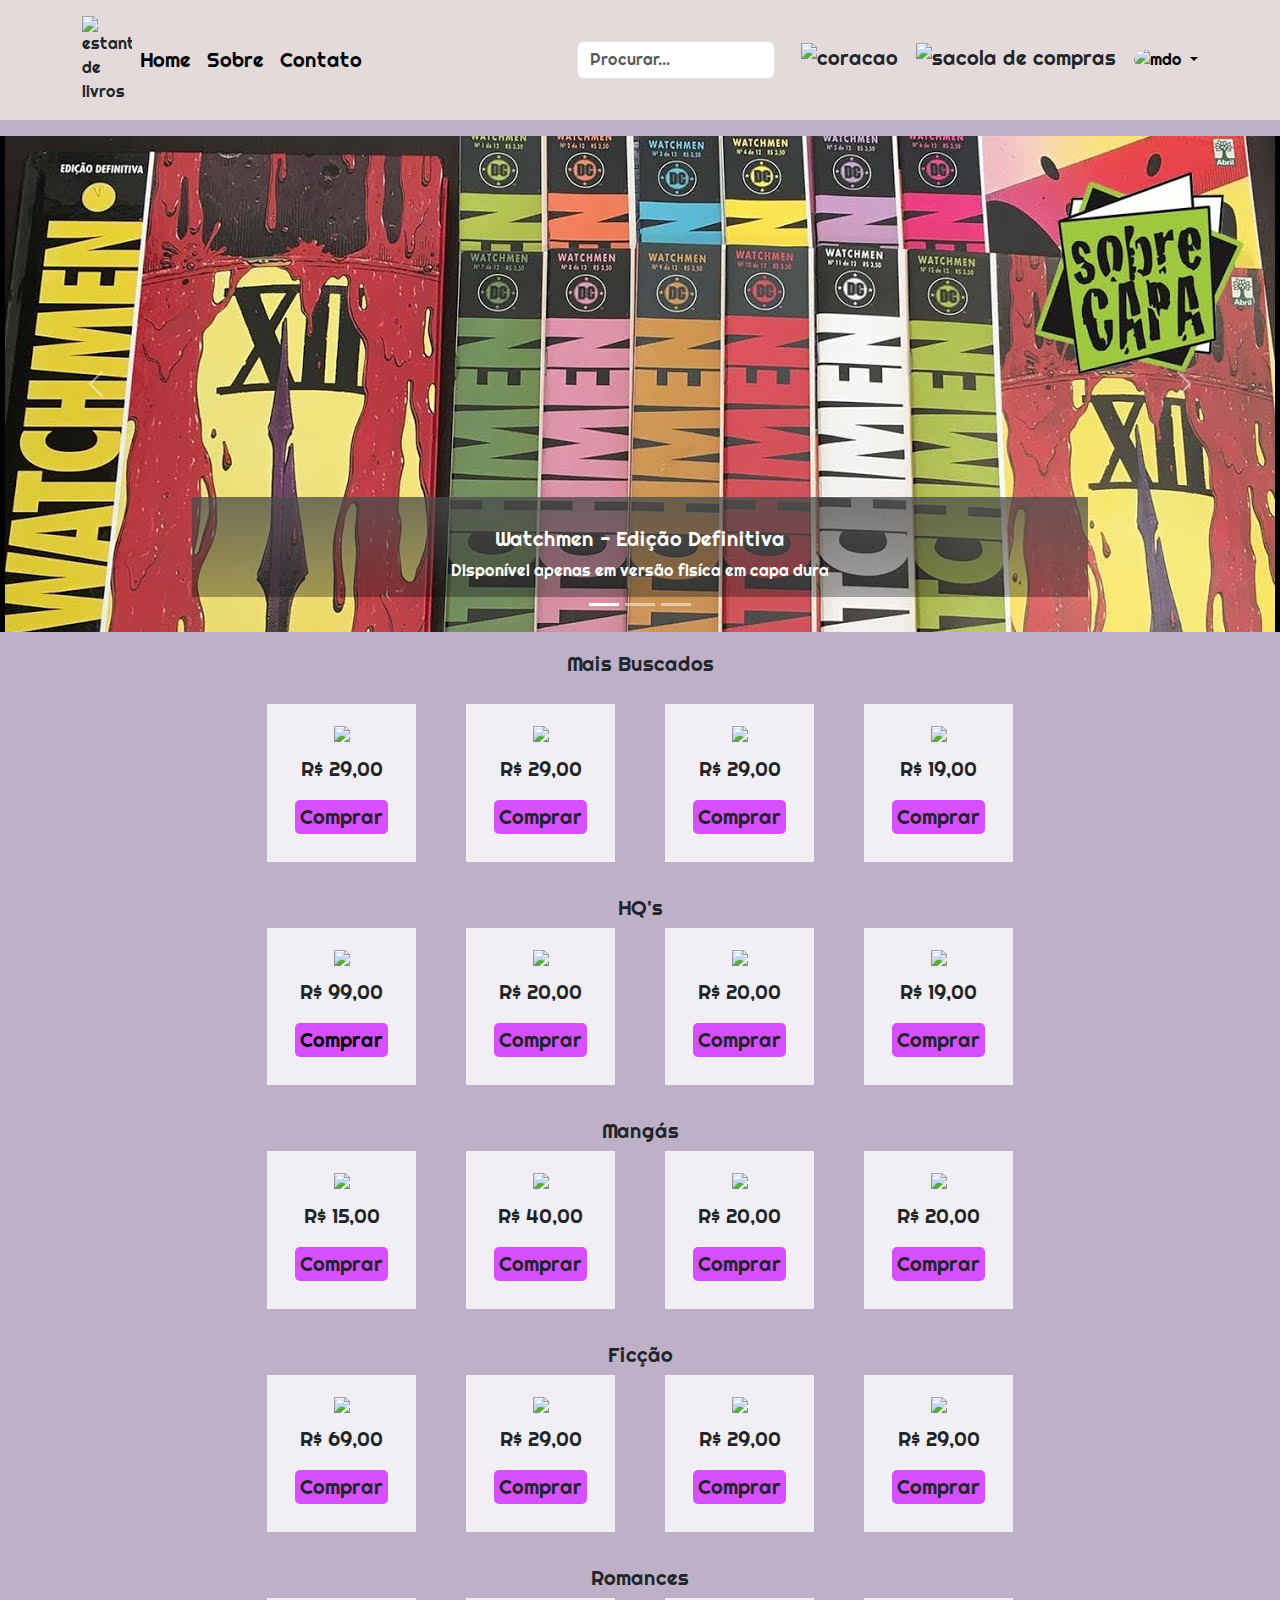
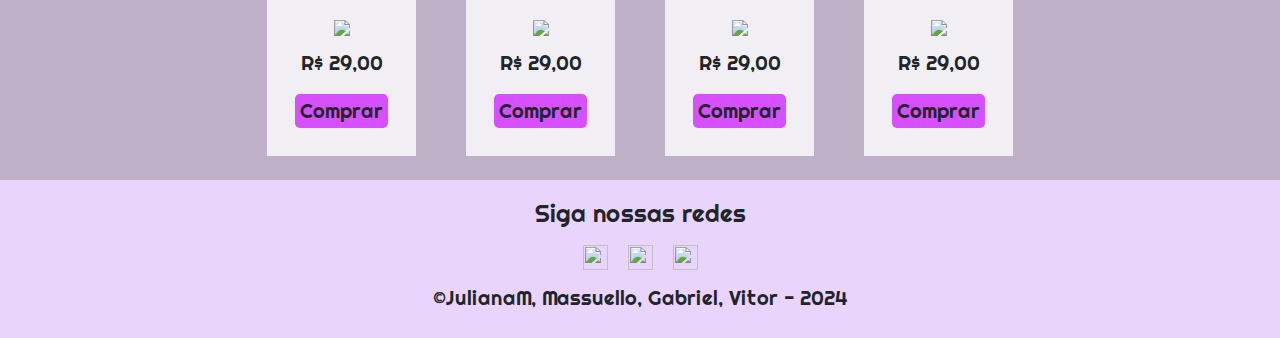
==== commit d87b7dff: "ajustes" ====
--- a/index.html
+++ b/index.html
@@ -297,11 +297,11 @@
             <div class="footer">
                 <h4>Siga nossas redes</h4>
                 <ul>
-                    <li><a href="https://github.com/cjomode" target="_blank"><img class="social" src="images/github.png"></a></li>
+                    <li><a href="https://github.com/cjomode/e-commerce-bootstrap.git" target="_blank"><img class="social" src="images/github.png"></a></li>
                     <li><img class="social" src="images/instagram.png" ></li>
                     <li><img class="social" src="images/twitter.png" ></li>
                 </ul>
-                <h5>&copy;2024</h5>
+                    <h5>&copy;JulianaM, Massuello, Gabriel, Vitor - 2024</h5>
             </div>
         </div>
     </footer>
--- a/css/style.css
+++ b/css/style.css
@@ -158,8 +158,11 @@
 } 
 
 /* carrossel texto */
-.carousel-caption.d-none.d-md-block h5, h6{
+.carousel-caption.d-none.d-md-block {
     background-image: linear-gradient(#4b4b4bc2,#04050653);
+    bottom: 35px;
+    height: 100px;
+    
 }
 
 .carousel-caption.d-none.d-md-block h5{
@@ -196,5 +199,4 @@
 
 .footer h5 {
     margin-top: 12px;
-}
-
+}